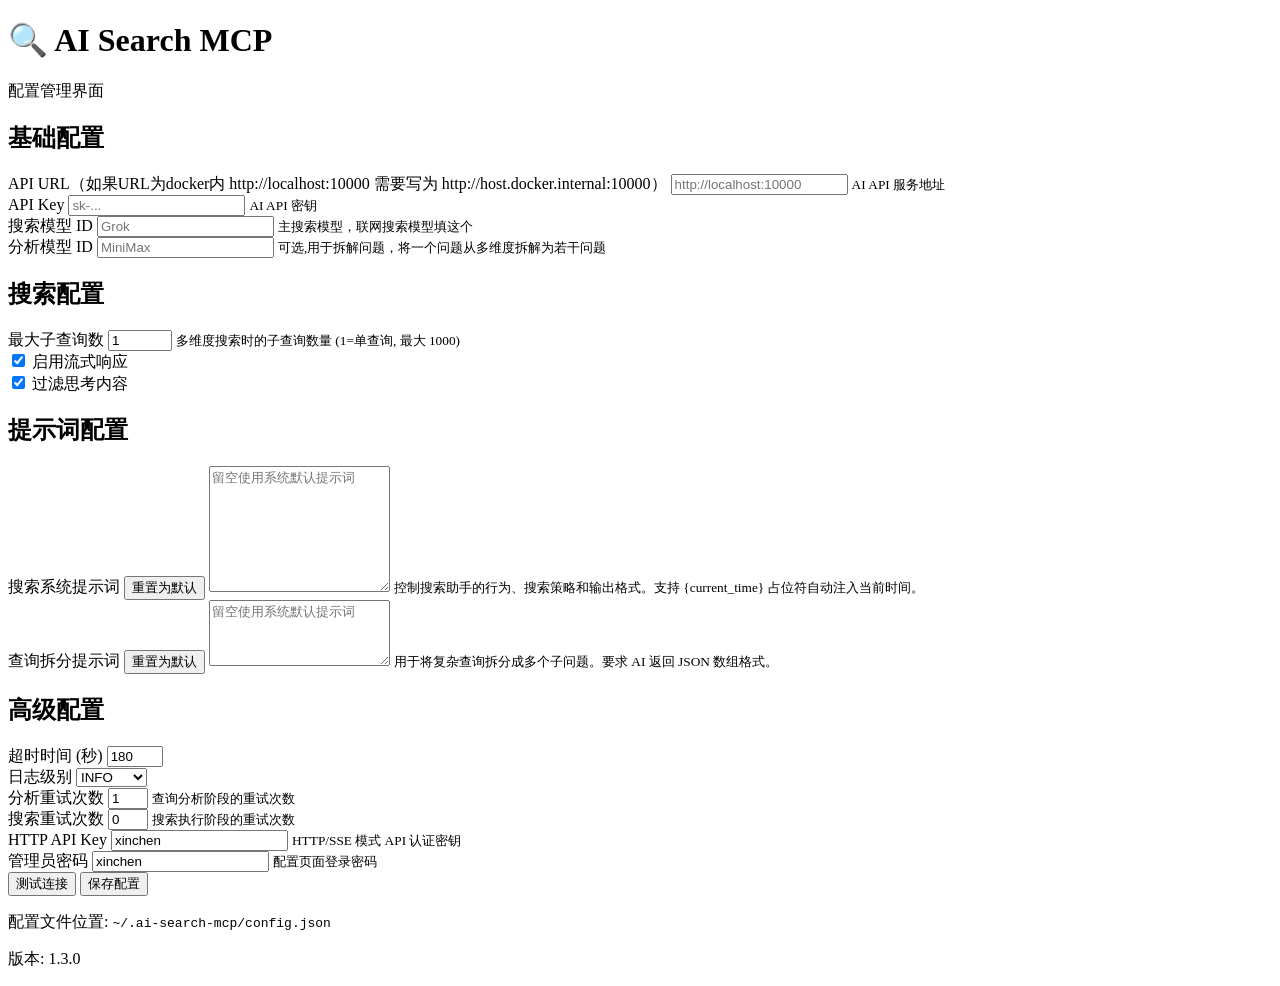
==== web/index.html @ f3c02354 "v1.3.0 feat(deploy): 添加 Docker 部署和 Web 配置界面 - 添加 Docker 支持（Dockerfile、docker-compose.yml） - 实现 Web 配" ====
<!DOCTYPE html>
<html lang="zh-CN">
<head>
    <meta charset="UTF-8">
    <meta name="viewport" content="width=device-width, initial-scale=1.0">
    <title>AI Search MCP - 配置</title>
    <link rel="stylesheet" href="/static/style.css?v=1.3.1">
</head>
<body>
    <div class="container">
        <header>
            <h1>🔍 AI Search MCP</h1>
            <p class="subtitle">配置管理界面</p>
        </header>

        <div id="status" class="status hidden"></div>

        <form id="configForm">
            <div class="section">
                <h2>基础配置</h2>
                
                <div class="form-group">
                    <label for="api_url">API URL（如果URL为docker内 http://localhost:10000 需要写为 http://host.docker.internal:10000）</label>
                    <input type="url" id="api_url" name="api_url" required 
                           placeholder="http://localhost:10000">
                    <small>AI API 服务地址</small>
                </div>

                <div class="form-group">
                    <label for="api_key">API Key </label>
                    <input type="text" id="api_key" name="api_key" required 
                           placeholder="sk-...">
                    <small>AI API 密钥</small>
                </div>

                <div class="form-row">
                    <div class="form-group">
                        <label for="search_model_id">搜索模型 ID</label>
                        <input type="text" id="search_model_id" name="search_model_id" required 
                               placeholder="Grok">
                        <small>主搜索模型，联网搜索模型填这个</small>
                    </div>

                    <div class="form-group">
                        <label for="analysis_model_id">分析模型 ID</label>
                        <input type="text" id="analysis_model_id" name="analysis_model_id" 
                               placeholder="MiniMax">
                        <small>可选,用于拆解问题，将一个问题从多维度拆解为若干问题</small>
                    </div>
                </div>
            </div>

            <div class="section">
                <h2>搜索配置</h2>
                
                <div class="form-group">
                    <label for="max_query_plan">最大子查询数</label>
                    <input type="number" id="max_query_plan" name="max_query_plan" 
                           min="1" max="1000" value="1">
                    <small>多维度搜索时的子查询数量 (1=单查询, 最大 1000)</small>
                </div>

                <div class="checkbox-row">
                    <div class="form-group checkbox">
                        <input type="checkbox" id="stream" name="stream" checked>
                        <label for="stream">启用流式响应</label>
                    </div>

                    <div class="form-group checkbox">
                        <input type="checkbox" id="filter_thinking" name="filter_thinking" checked>
                        <label for="filter_thinking">过滤思考内容</label>
                    </div>
                </div>
            </div>

            <div class="section">
                <h2>提示词配置</h2>
                
                <div class="form-group">
                    <label for="system_prompt">
                        搜索系统提示词
                        <button type="button" class="btn-reset" onclick="resetSystemPrompt()">重置为默认</button>
                    </label>
                    <textarea id="system_prompt" name="system_prompt" rows="8" 
                              placeholder="留空使用系统默认提示词"></textarea>
                    <small>控制搜索助手的行为、搜索策略和输出格式。支持 {current_time} 占位符自动注入当前时间。</small>
                </div>

                <div class="form-group">
                    <label for="split_prompt">
                        查询拆分提示词
                        <button type="button" class="btn-reset" onclick="resetSplitPrompt()">重置为默认</button>
                    </label>
                    <textarea id="split_prompt" name="split_prompt" rows="4" 
                              placeholder="留空使用系统默认提示词"></textarea>
                    <small>用于将复杂查询拆分成多个子问题。要求 AI 返回 JSON 数组格式。</small>
                </div>
            </div>

            <div class="section">
                <h2>高级配置</h2>
                
                <div class="form-row">
                    <div class="form-group">
                        <label for="timeout">超时时间 (秒)</label>
                        <input type="number" id="timeout" name="timeout" 
                               min="1" max="300" value="180">
                    </div>

                    <div class="form-group">
                        <label for="log_level">日志级别</label>
                        <select id="log_level" name="log_level">
                            <option value="DEBUG">DEBUG</option>
                            <option value="INFO" selected>INFO</option>
                            <option value="WARN">WARN</option>
                            <option value="ERROR">ERROR</option>
                        </select>
                    </div>
                </div>

                <div class="form-row">
                    <div class="form-group">
                        <label for="analysis_retry_count">分析重试次数</label>
                        <input type="number" id="analysis_retry_count" name="analysis_retry_count" 
                               min="0" max="5" value="1">
                        <small>查询分析阶段的重试次数</small>
                    </div>

                    <div class="form-group">
                        <label for="search_retry_count">搜索重试次数</label>
                        <input type="number" id="search_retry_count" name="search_retry_count" 
                               min="0" max="5" value="0">
                        <small>搜索执行阶段的重试次数</small>
                    </div>
                </div>

                <div class="form-row">
                    <div class="form-group">
                        <label for="http_api_key">HTTP API Key</label>
                        <input type="text" id="http_api_key" name="http_api_key" 
                               value="xinchen" required>
                        <small>HTTP/SSE 模式 API 认证密钥</small>
                    </div>

                    <div class="form-group">
                        <label for="admin_password">管理员密码</label>
                        <input type="text" id="admin_password" name="admin_password" 
                               value="xinchen" required>
                        <small>配置页面登录密码</small>
                    </div>
                </div>
            </div>

            <div class="actions">
                <button type="button" id="testBtn" class="btn btn-secondary">测试连接</button>
                <button type="submit" class="btn btn-primary">保存配置</button>
            </div>
        </form>

        <footer>
            <p>配置文件位置: <code>~/.ai-search-mcp/config.json</code></p>
            <p>版本: <span id="version">1.3.0</span></p>
        </footer>
    </div>

    <script src="/static/script.js?v=1.3.1"></script>
</body>
</html>
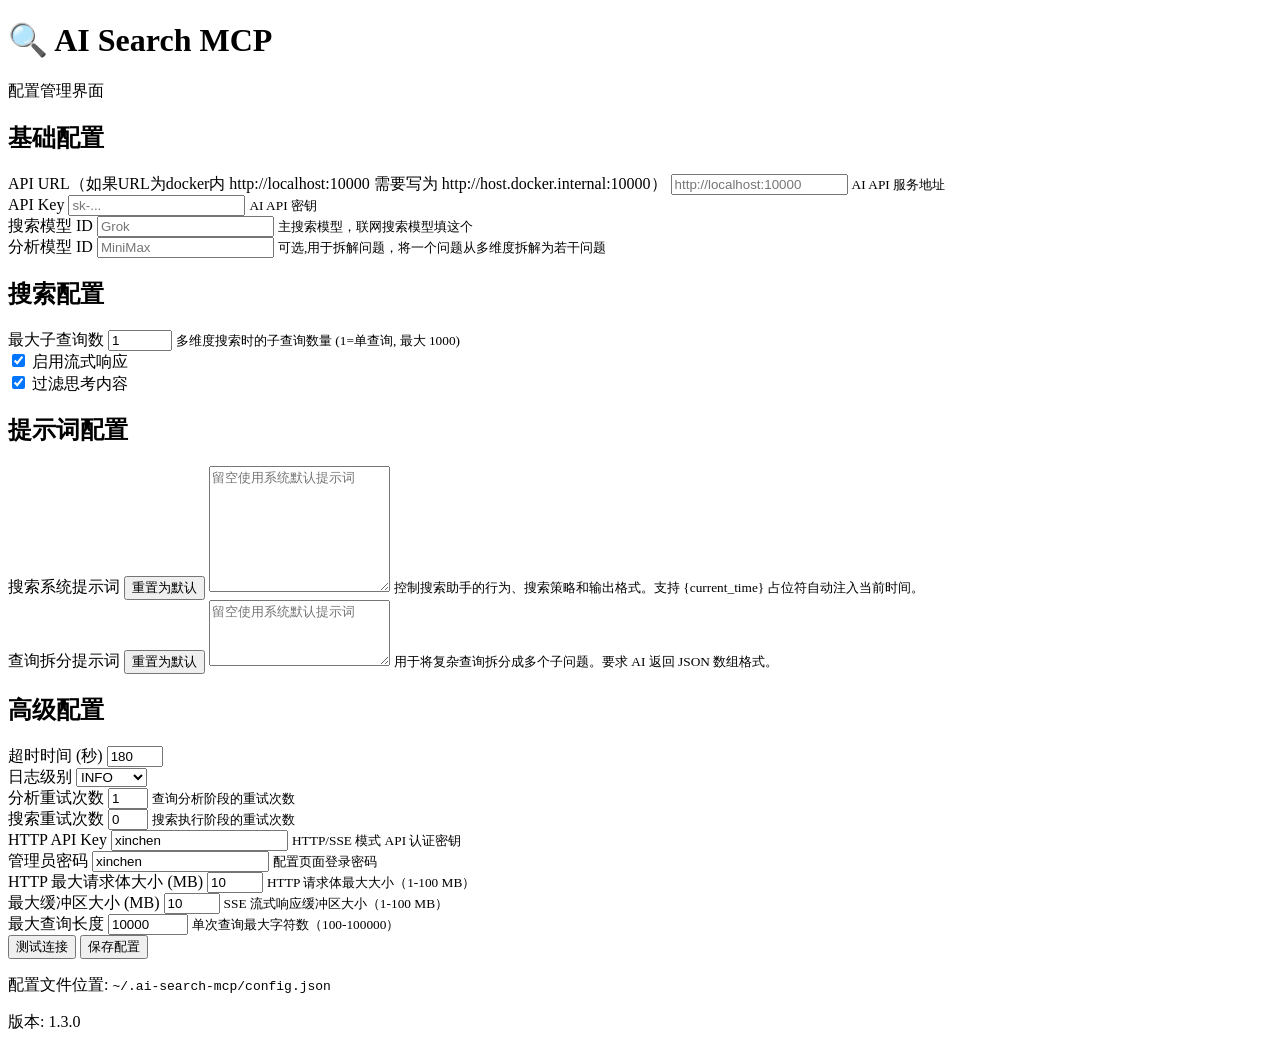
==== commit 3470bee0: "v1.3.2 feat(sse): 增强 SSE 实时反馈和 HTTP 模式支持 - 优化连接池配置：提升至 1000 连接/主机，启用 TCP/HTTP2 keepalive - 新增 SSE 实时" ====
--- a/web/index.html
+++ b/web/index.html
@@ -149,6 +149,31 @@
                         <small>配置页面登录密码</small>
                     </div>
                 </div>
+
+                <div class="form-row">
+                    <div class="form-group">
+                        <label for="http_max_body_size">HTTP 最大请求体大小 (MB)</label>
+                        <input type="number" id="http_max_body_size" name="http_max_body_size" 
+                               min="1" max="100" value="10">
+                        <small>HTTP 请求体最大大小（1-100 MB）</small>
+                    </div>
+
+                    <div class="form-group">
+                        <label for="max_buffer_size">最大缓冲区大小 (MB)</label>
+                        <input type="number" id="max_buffer_size" name="max_buffer_size" 
+                               min="1" max="100" value="10">
+                        <small>SSE 流式响应缓冲区大小（1-100 MB）</small>
+                    </div>
+                </div>
+
+                <div class="form-row">
+                    <div class="form-group">
+                        <label for="max_query_length">最大查询长度</label>
+                        <input type="number" id="max_query_length" name="max_query_length" 
+                               min="100" max="100000" value="10000">
+                        <small>单次查询最大字符数（100-100000）</small>
+                    </div>
+                </div>
             </div>
 
             <div class="actions">
